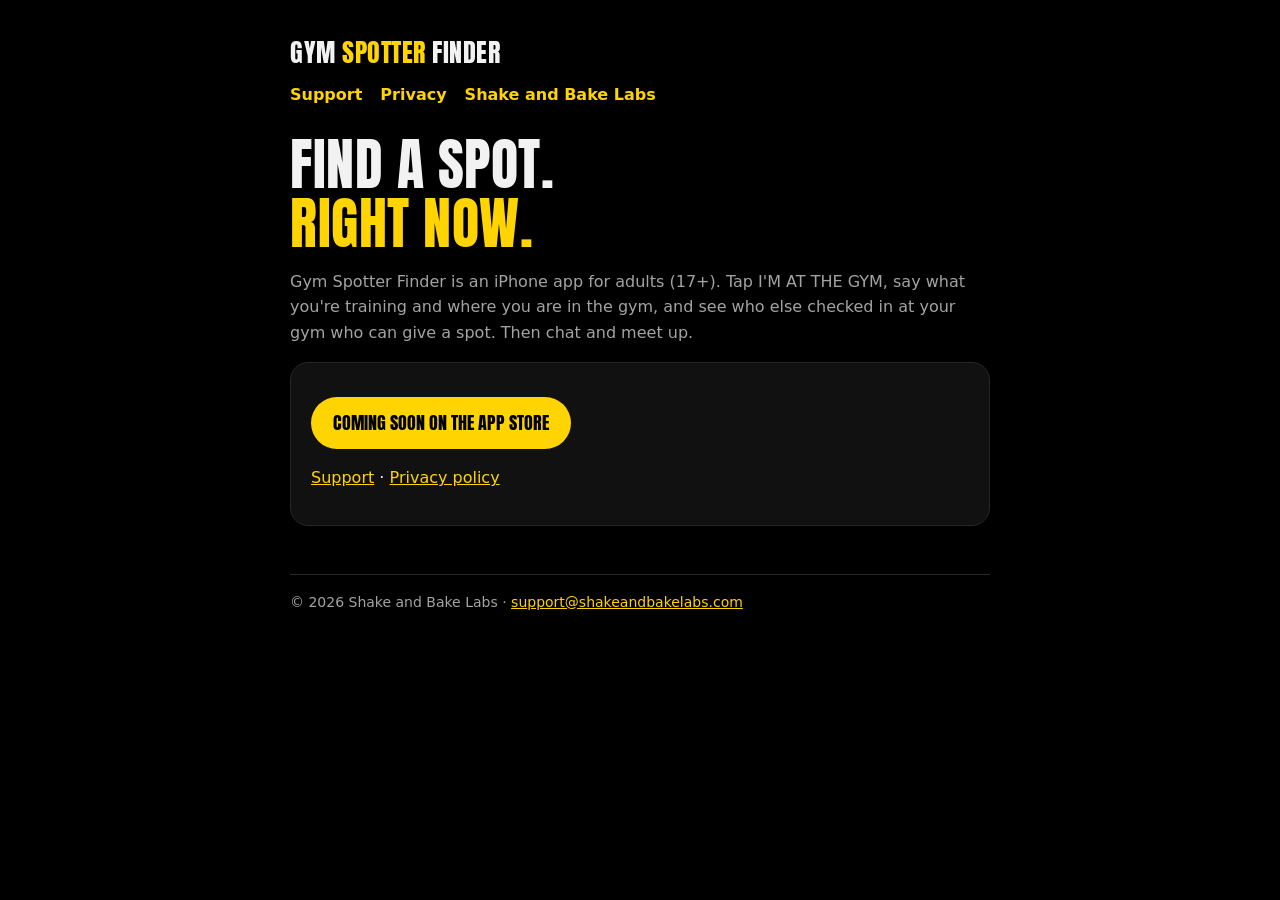
==== spotter/index.html @ c93f03e7 "Add Gym Spotter Finder pages (home card, /spotter, privacy, support)" ====
<!doctype html><html lang="en"><head><meta charset="utf-8"><meta name="viewport" content="width=device-width,initial-scale=1"><link rel="preconnect" href="https://fonts.googleapis.com"><link rel="preconnect" href="https://fonts.gstatic.com" crossorigin><link href="https://fonts.googleapis.com/css2?family=Anton&display=swap" rel="stylesheet"><link rel="stylesheet" href="/spotter/spotter.css"><title>Gym Spotter Finder · Shake and Bake Labs</title><meta name="description" content="Find a spotter at your gym, right now."></head><body><main><header><a class="brand" href="/spotter/">Gym <span>Spotter</span> Finder</a><nav><a href="/spotter/support/">Support</a><a href="/spotter/privacy/">Privacy</a><a href="/">Shake and Bake Labs</a></nav></header>
<h1>Find a spot.<br><span style="color:var(--y)">Right now.</span></h1>
<p class="mut">Gym Spotter Finder is an iPhone app for adults (17+). Tap I'M AT THE GYM, say what you're training and where you are in the gym, and see who else checked in at your gym who can give a spot. Then chat and meet up.</p>
<div class="card"><p><a class="btn" href="#">Coming soon on the App Store</a></p><p><a href="/spotter/support/">Support</a> · <a href="/spotter/privacy/">Privacy policy</a></p></div>
<footer>© 2026 Shake and Bake Labs · <a href="mailto:support@shakeandbakelabs.com">support@shakeandbakelabs.com</a></footer></main></body></html>
---- spotter/spotter.css ----
:root{--y:#FFD400;--bg:#000;--card:#111;--line:#262626;--txt:#f2f2f2;--mut:#a3a3a3}
*{box-sizing:border-box}body{margin:0;background:var(--bg);color:var(--txt);font-family:-apple-system,system-ui,"Segoe UI",Roboto,sans-serif;line-height:1.6}
main{max-width:740px;margin:0 auto;padding:32px 20px 72px}
h1,h2,h3,.brand{font-family:Anton,Impact,sans-serif;font-weight:400;text-transform:uppercase;letter-spacing:.5px}
.brand{font-size:26px;color:var(--txt);text-decoration:none}.brand span{color:var(--y)}
h1{font-size:clamp(36px,9vw,56px);line-height:1.05;margin:28px 0 6px}h2{font-size:24px;margin:34px 0 8px;color:var(--y)}h3{font-size:18px;margin:20px 0 4px}
a{color:var(--y)}.mut{color:var(--mut)}nav{display:flex;gap:18px;margin-top:8px}nav a{font-weight:700;text-decoration:none}
.card{background:var(--card);border:1px solid var(--line);border-radius:18px;padding:18px 20px;margin:14px 0}
details{background:var(--card);border:1px solid var(--line);border-radius:14px;padding:14px 18px;margin:10px 0}summary{font-weight:800;cursor:pointer}
.btn{display:inline-block;background:var(--y);color:#000;font-family:Anton,Impact,sans-serif;text-transform:uppercase;padding:12px 22px;border-radius:999px;text-decoration:none;font-size:18px}
li{margin:4px 0}footer{margin-top:48px;font-size:14px;color:var(--mut);border-top:1px solid var(--line);padding-top:16px}
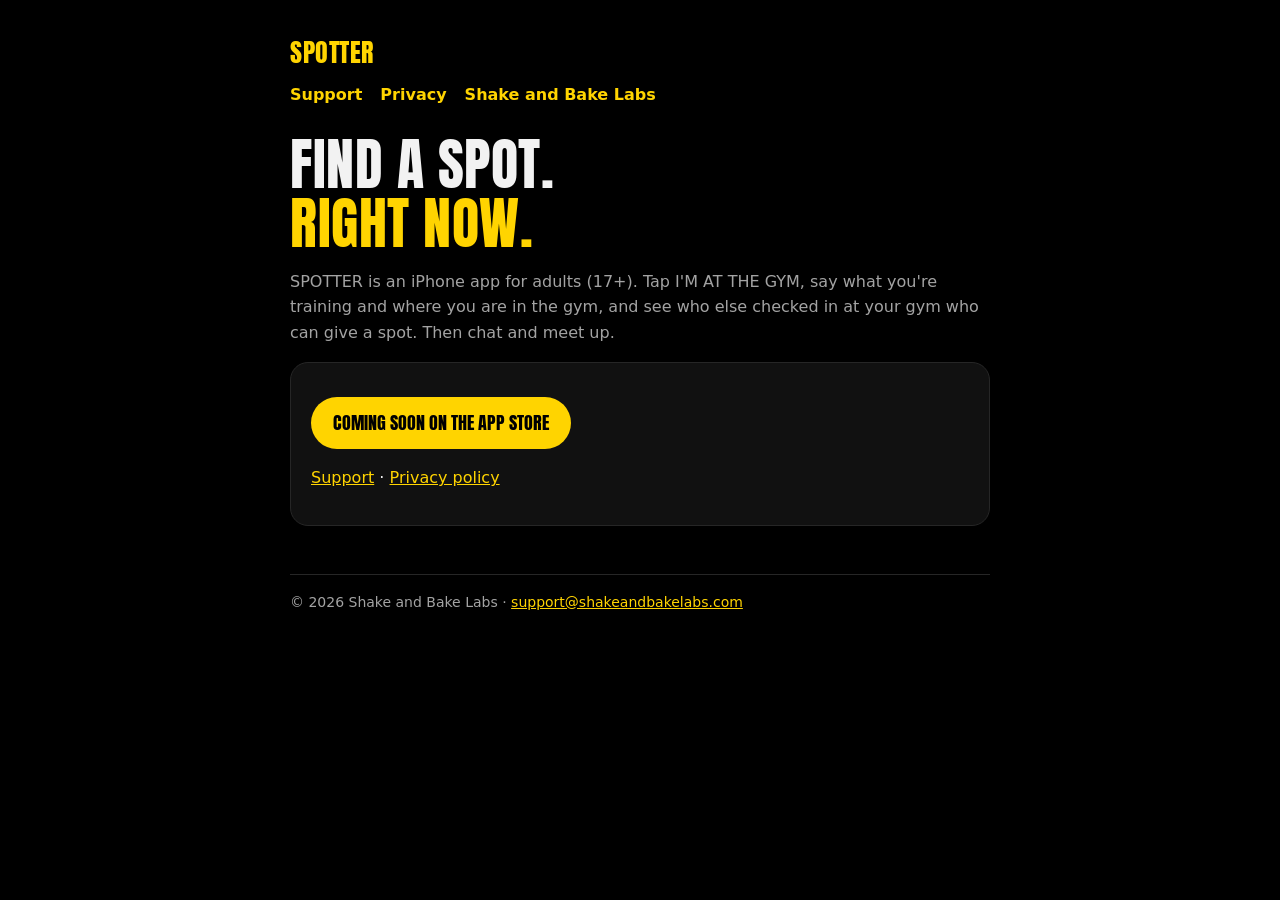
==== commit 017c22d4: "Spotter pages: brand as SPOTTER" ====
--- a/spotter/index.html
+++ b/spotter/index.html
@@ -1,5 +1,5 @@
-<!doctype html><html lang="en"><head><meta charset="utf-8"><meta name="viewport" content="width=device-width,initial-scale=1"><link rel="preconnect" href="https://fonts.googleapis.com"><link rel="preconnect" href="https://fonts.gstatic.com" crossorigin><link href="https://fonts.googleapis.com/css2?family=Anton&display=swap" rel="stylesheet"><link rel="stylesheet" href="/spotter/spotter.css"><title>Gym Spotter Finder · Shake and Bake Labs</title><meta name="description" content="Find a spotter at your gym, right now."></head><body><main><header><a class="brand" href="/spotter/">Gym <span>Spotter</span> Finder</a><nav><a href="/spotter/support/">Support</a><a href="/spotter/privacy/">Privacy</a><a href="/">Shake and Bake Labs</a></nav></header>
+<!doctype html><html lang="en"><head><meta charset="utf-8"><meta name="viewport" content="width=device-width,initial-scale=1"><link rel="preconnect" href="https://fonts.googleapis.com"><link rel="preconnect" href="https://fonts.gstatic.com" crossorigin><link href="https://fonts.googleapis.com/css2?family=Anton&display=swap" rel="stylesheet"><link rel="stylesheet" href="/spotter/spotter.css"><title>SPOTTER · Shake and Bake Labs</title><meta name="description" content="Find a spotter at your gym, right now."></head><body><main><header><a class="brand" href="/spotter/"><span>SPOTTER</span></a><nav><a href="/spotter/support/">Support</a><a href="/spotter/privacy/">Privacy</a><a href="/">Shake and Bake Labs</a></nav></header>
 <h1>Find a spot.<br><span style="color:var(--y)">Right now.</span></h1>
-<p class="mut">Gym Spotter Finder is an iPhone app for adults (17+). Tap I'M AT THE GYM, say what you're training and where you are in the gym, and see who else checked in at your gym who can give a spot. Then chat and meet up.</p>
+<p class="mut">SPOTTER is an iPhone app for adults (17+). Tap I'M AT THE GYM, say what you're training and where you are in the gym, and see who else checked in at your gym who can give a spot. Then chat and meet up.</p>
 <div class="card"><p><a class="btn" href="#">Coming soon on the App Store</a></p><p><a href="/spotter/support/">Support</a> · <a href="/spotter/privacy/">Privacy policy</a></p></div>
 <footer>© 2026 Shake and Bake Labs · <a href="mailto:support@shakeandbakelabs.com">support@shakeandbakelabs.com</a></footer></main></body></html>
